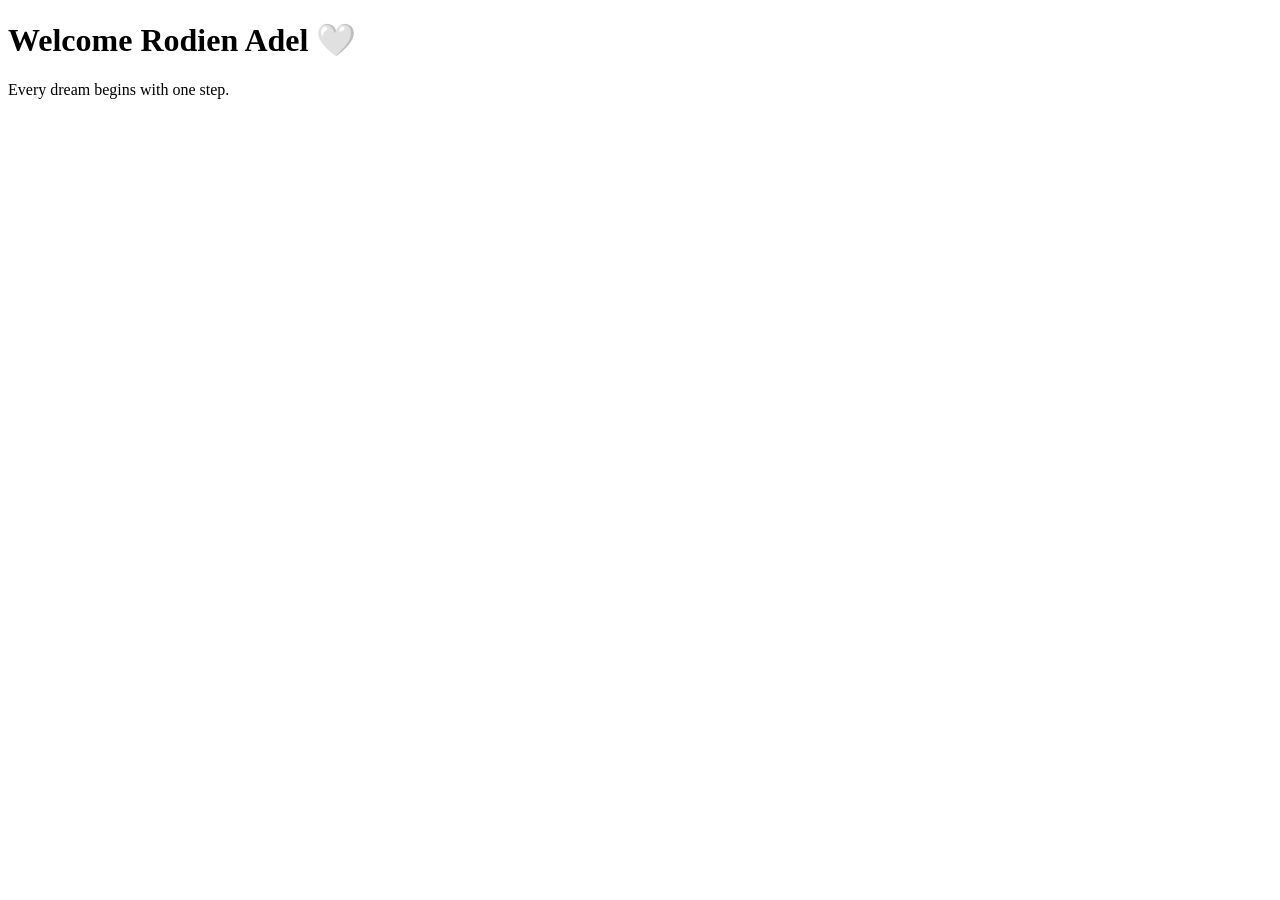
==== dream.html @ 5cc13707 "Create dream.html" ====
<!DOCTYPE html>
<html lang="en">
<head>
<meta charset="UTF-8">
<meta name="viewport" content="width=device-width, initial-scale=1.0">
<title>Dream World</title>

<link rel="stylesheet" href="dream.css">

</head>

<body>

<div class="overlay"></div>

<div class="welcome">
    <h1>Welcome Rodien Adel 🤍</h1>
    <p>Every dream begins with one step.</p>
</div>

</body>
</html>
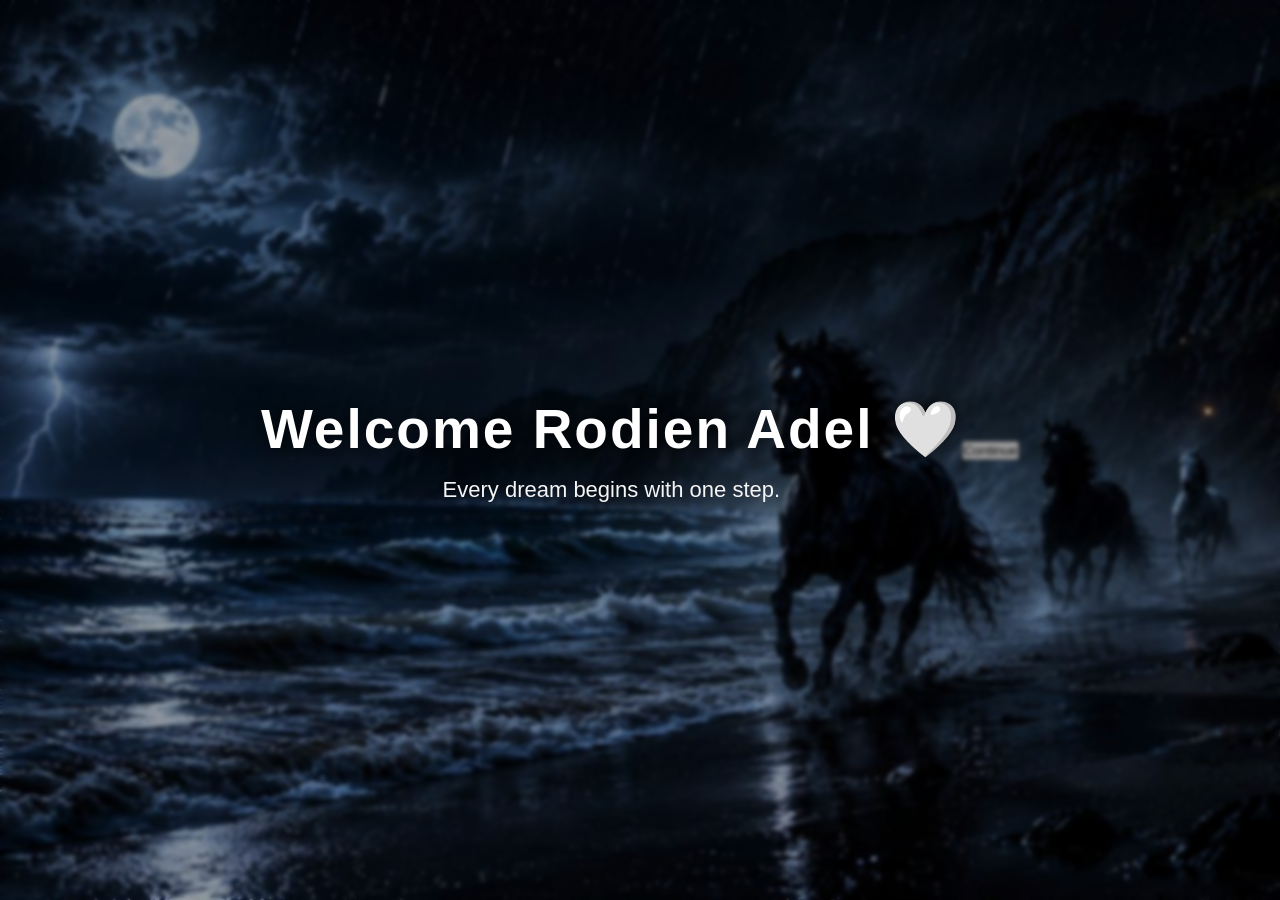
==== commit ff3951da: "Update dream.html" ====
--- a/dream.html
+++ b/dream.html
@@ -17,6 +17,8 @@
     <h1>Welcome Rodien Adel 🤍</h1>
     <p>Every dream begins with one step.</p>
 </div>
-
+<a href="scene.html">
+<button>Continue</button>
+</a>
 </body>
-</html>+</html>
--- a/dream.css
+++ b/dream.css
@@ -0,0 +1,113 @@
+*{
+margin:0;
+padding:0;
+box-sizing:border-box;
+font-family:Arial,Helvetica,sans-serif;
+}
+
+body{
+
+height:100vh;
+
+display:flex;
+
+justify-content:center;
+
+align-items:center;
+
+overflow:hidden;
+
+/* غيري الصورة لاحقاً */
+background:url("IMG_6581.jpeg");
+
+background-size:cover;
+
+background-position:center;
+
+animation:zoom 18s linear infinite;
+
+}
+
+.overlay{
+
+position:absolute;
+
+width:100%;
+
+height:100%;
+
+background:rgba(0,0,0,.35);
+
+backdrop-filter:blur(2px);
+
+}
+
+.welcome{
+
+position:relative;
+
+z-index:2;
+
+text-align:center;
+
+color:white;
+
+animation:fade 4s ease;
+
+}
+
+.welcome h1{
+
+font-size:55px;
+
+letter-spacing:2px;
+
+margin-bottom:15px;
+
+text-shadow:0 0 25px black;
+
+}
+
+.welcome p{
+
+font-size:22px;
+
+color:#f5f5f5;
+
+}
+
+@keyframes zoom{
+
+0%{
+
+transform:scale(1);
+
+}
+
+100%{
+
+transform:scale(1.08);
+
+}
+
+}
+
+@keyframes fade{
+
+0%{
+
+opacity:0;
+
+transform:translateY(50px);
+
+}
+
+100%{
+
+opacity:1;
+
+transform:translateY(0);
+
+}
+
+}
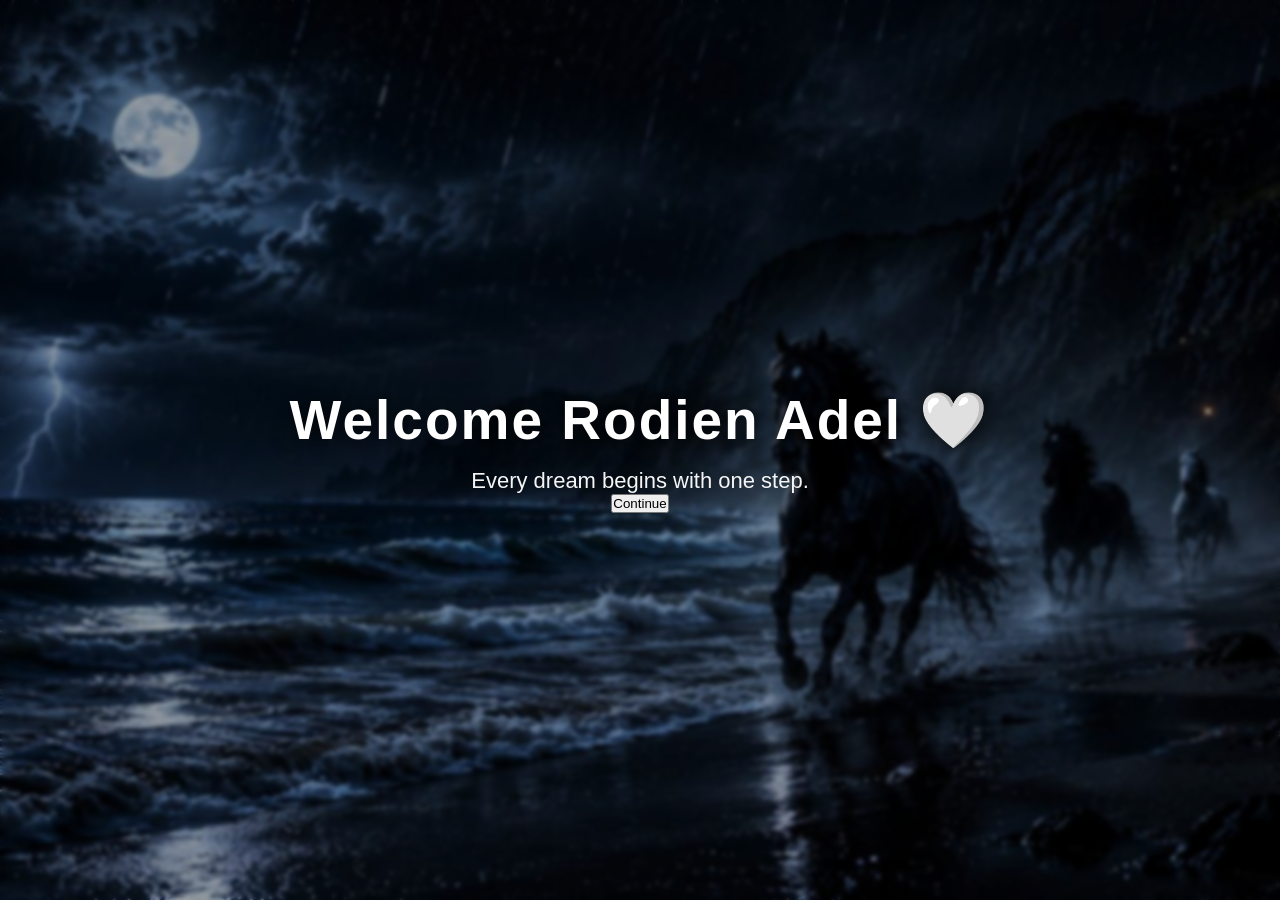
==== commit bf62d0e7: "Update dream.html" ====
--- a/dream.html
+++ b/dream.html
@@ -3,7 +3,7 @@
 <head>
 <meta charset="UTF-8">
 <meta name="viewport" content="width=device-width, initial-scale=1.0">
-<title>Dream World</title>
+<title>Dream</title>
 
 <link rel="stylesheet" href="dream.css">
 
@@ -14,11 +14,16 @@
 <div class="overlay"></div>
 
 <div class="welcome">
-    <h1>Welcome Rodien Adel 🤍</h1>
-    <p>Every dream begins with one step.</p>
+
+<h1>Welcome Rodien Adel 🤍</h1>
+
+<p>Every dream begins with one step.</p>
+
+<a href="scene.html">
+<button class="continue-btn">Continue</button>
+</a>
+
 </div>
-<a href="scene.html">
-<button>Continue</button>
-</a>
+
 </body>
 </html>
